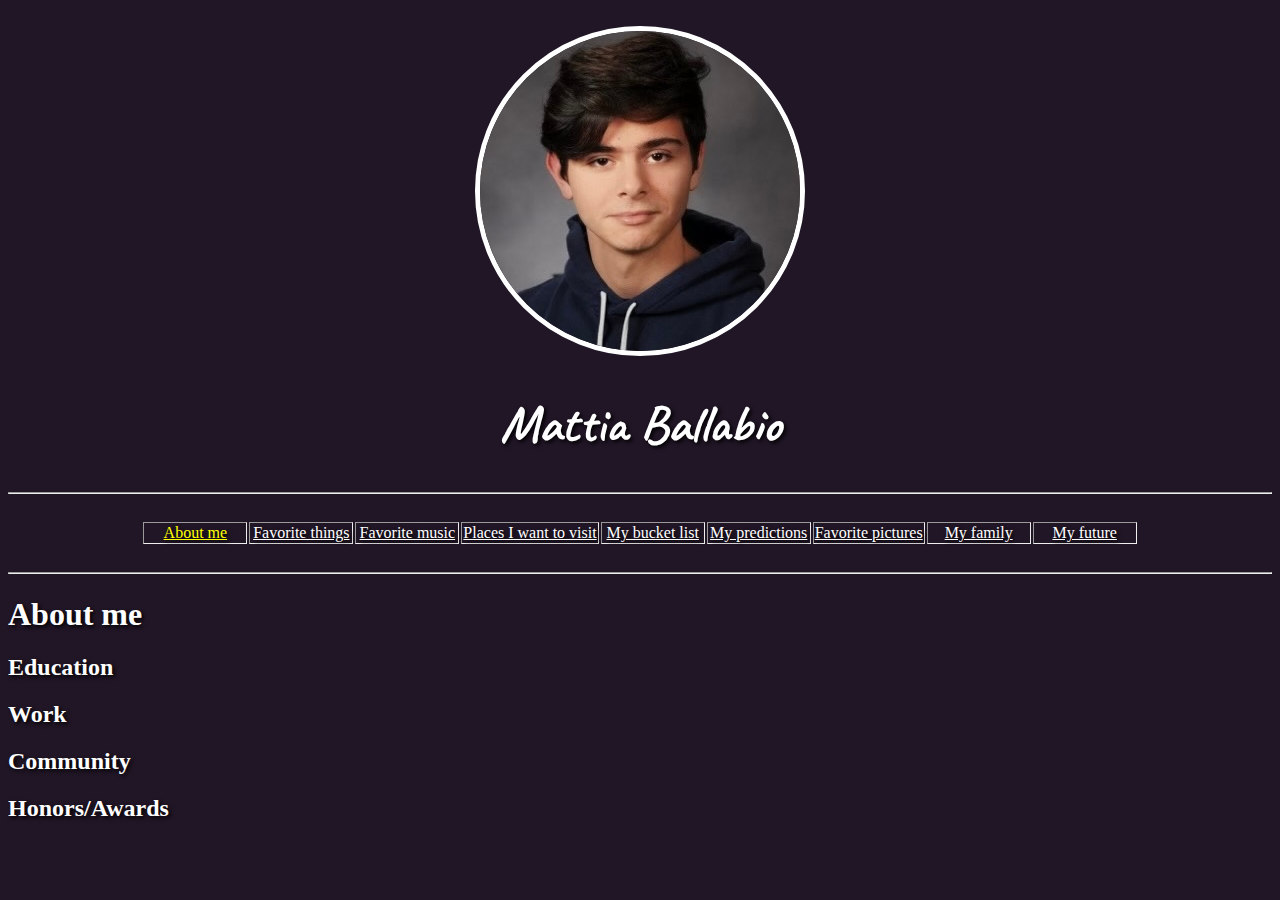
==== index.html @ eeaf09bd "Minor fixes" ====
<!DOCTYPE html>
<html>

<head>
  <meta charset="utf-8">
  <meta name="viewport" content="width=device-width">
  <title>Mattia Ballabio</title>
  <link href="style.css" rel="stylesheet" type="text/css">
  <link href="https://fonts.googleapis.com/css2?family=Caveat:wght@400..700&display=swap" rel="stylesheet">
</head>

<body>
  <br>
  <img src="Pictures/Mattia.jpeg" class="MattiaPicture">
  <h1 class="NameTitle">Mattia Ballabio</h1>
  <hr>
  <br>
  <div class="WebsitesDiv">
    <table class="WebsitesTable" border="1px" style="height:10px">
      <tr>
        <td><a href="aboutme.html" style="color: yellow">About me</a></td>
        <td><a href="favoritethings.html">Favorite things</a></td>
        <td><a href="favoritemusic.html">Favorite music</a></td>
        <td><a href="">Places I want to visit</a></td>
        <td><a href="">My bucket list</a></td>
        <td><a href="">My predictions</a></td>
        <td><a href="">Favorite pictures</a></td>
        <td><a href="">My family</a></td>
        <td><a href="">My future</a></td>
      </tr>
    </table>
  </div>
  <br>
  <hr>
  <h1>About me</h1>
  <h2>Education</h2>
  <h2>Work</h2>
  <h2>Community</h2>
  <h2>Honors/Awards</h2>
</body>

</html>
---- style.css ----
html {
  height: 100%;
  width: 100%;
  background-color: #211626;
  color: white;
  text-shadow: 2px 2px 4px black;
}

body
{
  user-select: none;
}

img
{
  pointer-events: none;
}

a:link,
a:visited
{
  color: white;
}

a:hover
{
  color: yellow;
}

.MattiaPicture
{
  border-radius: 50%;
  margin-left: auto;
  margin-right: auto;
  display: block;
  border: 5px solid white;
}

.NameTitle
{
  text-align: center;
  font-size: 5cap;
  font-family: "Caveat";
}

.WebsitesDiv
{
  overflow-x: scroll;
  ;
}

.WebsitesTable
{
  font-size: 100;
  border: 1px;
  margin-left: auto;
  margin-right: auto;
  min-width: 60px;
}

.WebsitesTable
td {
  font-size: 16px;
  height: 10px;
  min-width: 100px;
  text-align: center;
}
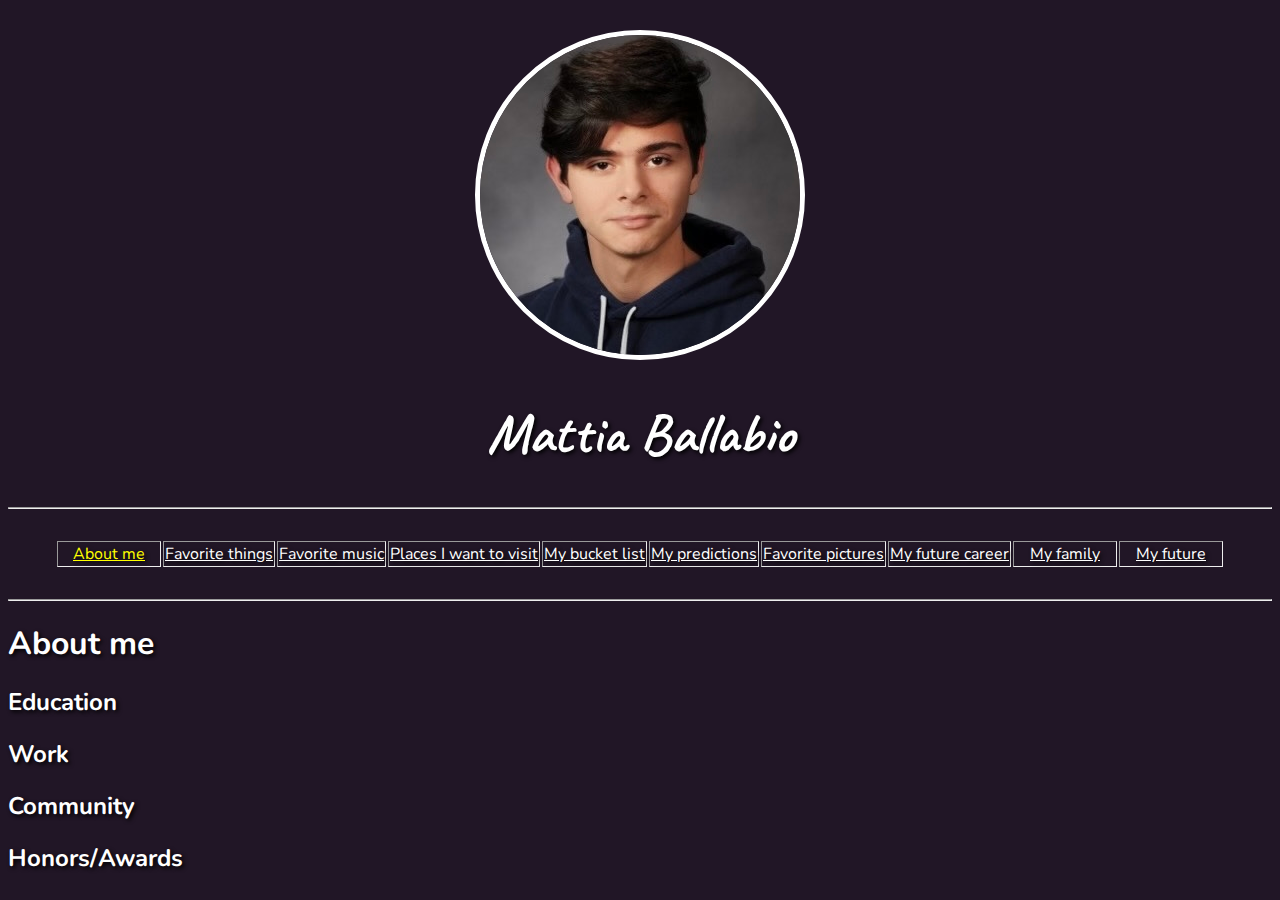
==== commit ab250351: "Added pages" ====
--- a/index.html
+++ b/index.html
@@ -7,6 +7,8 @@
   <title>Mattia Ballabio</title>
   <link href="style.css" rel="stylesheet" type="text/css">
   <link href="https://fonts.googleapis.com/css2?family=Caveat:wght@400..700&display=swap" rel="stylesheet">
+  <link href="https://fonts.googleapis.com/css2?family=Nunito:ital,wght@0,200..1000;1,200..1000&display=swap"
+    rel="stylesheet">
 </head>
 
 <body>
@@ -18,13 +20,14 @@
   <div class="WebsitesDiv">
     <table class="WebsitesTable" border="1px" style="height:10px">
       <tr>
-        <td><a href="aboutme.html" style="color: yellow">About me</a></td>
+        <td><a href="index.html" style="color: yellow">About me</a></td>
         <td><a href="favoritethings.html">Favorite things</a></td>
         <td><a href="favoritemusic.html">Favorite music</a></td>
-        <td><a href="">Places I want to visit</a></td>
-        <td><a href="">My bucket list</a></td>
-        <td><a href="">My predictions</a></td>
-        <td><a href="">Favorite pictures</a></td>
+        <td><a href="places.html">Places I want to visit</a></td>
+        <td><a href="bucketlist.html">My bucket list</a></td>
+        <td><a href="predictions.html">My predictions</a></td>
+        <td><a href="favoritepictures.html">Favorite pictures</a></td>
+        <td><a href="">My future career</a></td>
         <td><a href="">My family</a></td>
         <td><a href="">My future</a></td>
       </tr>
--- a/style.css
+++ b/style.css
@@ -6,29 +6,25 @@
   text-shadow: 2px 2px 4px black;
 }
 
-body
-{
+body {
   user-select: none;
+  font-family: 'Nunito', sans-serif;
 }
 
-img
-{
+img {
   pointer-events: none;
 }
 
 a:link,
-a:visited
-{
+a:visited {
   color: white;
 }
 
-a:hover
-{
+a:hover {
   color: yellow;
 }
 
-.MattiaPicture
-{
+.MattiaPicture {
   border-radius: 50%;
   margin-left: auto;
   margin-right: auto;
@@ -36,21 +32,18 @@
   border: 5px solid white;
 }
 
-.NameTitle
-{
+.NameTitle {
   text-align: center;
   font-size: 5cap;
   font-family: "Caveat";
 }
 
-.WebsitesDiv
-{
+.WebsitesDiv {
   overflow-x: scroll;
   ;
 }
 
-.WebsitesTable
-{
+.WebsitesTable {
   font-size: 100;
   border: 1px;
   margin-left: auto;
@@ -58,8 +51,7 @@
   min-width: 60px;
 }
 
-.WebsitesTable
-td {
+.WebsitesTable td {
   font-size: 16px;
   height: 10px;
   min-width: 100px;
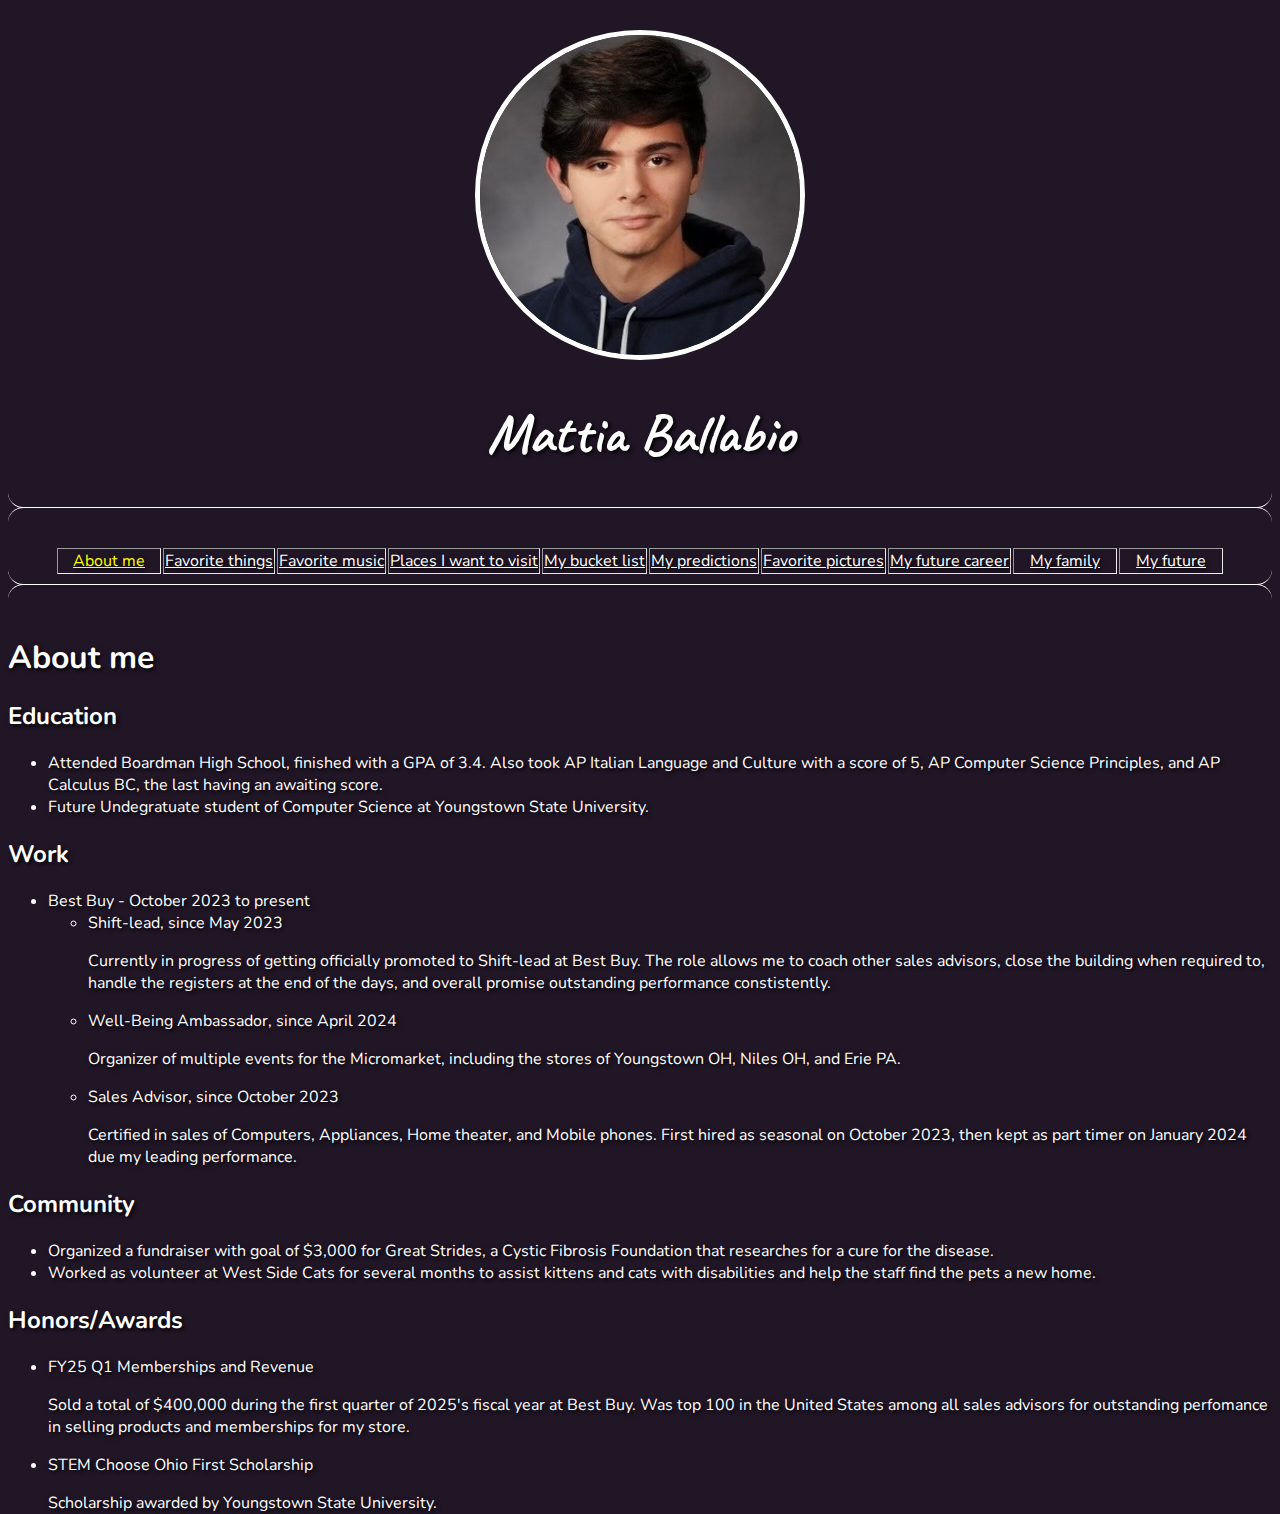
==== commit 75f99952: "Changed hr's style and added info to index.html" ====
--- a/index.html
+++ b/index.html
@@ -16,7 +16,6 @@
   <img src="Pictures/Mattia.jpeg" class="MattiaPicture">
   <h1 class="NameTitle">Mattia Ballabio</h1>
   <hr>
-  <br>
   <div class="WebsitesDiv">
     <table class="WebsitesTable" border="1px" style="height:10px">
       <tr>
@@ -27,19 +26,43 @@
         <td><a href="bucketlist.html">My bucket list</a></td>
         <td><a href="predictions.html">My predictions</a></td>
         <td><a href="favoritepictures.html">Favorite pictures</a></td>
-        <td><a href="">My future career</a></td>
-        <td><a href="">My family</a></td>
-        <td><a href="">My future</a></td>
+        <td><a href="futurecareer.html">My future career</a></td>
+        <td><a href="myfamily.html">My family</a></td>
+        <td><a href="myfuture.html">My future</a></td>
       </tr>
     </table>
   </div>
-  <br>
   <hr>
   <h1>About me</h1>
   <h2>Education</h2>
+  <ul>
+    <li>Attended Boardman High School, finished with a GPA of 3.4. Also took AP Italian Language and Culture with a score of 5, AP Computer Science Principles, and AP Calculus BC, the last having an awaiting score.</li>
+    <li>Future Undegratuate student of Computer Science at Youngstown State University. </li>
+  </ul>
   <h2>Work</h2>
+  <ul>
+    <li>Best Buy - October 2023 to present</li>
+    <ul>
+      <li>Shift-lead, since May 2023</li>
+      <p>Currently in progress of getting officially promoted to Shift-lead at Best Buy. The role allows me to coach other sales advisors, close the building when required to, handle the registers at the end of the days, and overall promise outstanding performance constistently.</p>
+      <li>Well-Being Ambassador, since April 2024</li>
+      <p>Organizer of multiple events for the Micromarket, including the stores of Youngstown OH, Niles OH, and Erie PA.</p>
+      <li>Sales Advisor, since October 2023</li>
+      <p>Certified in sales of Computers, Appliances, Home theater, and Mobile phones. First hired as seasonal on October 2023, then kept as part timer on January 2024 due my leading performance.</p>
+    </ul>
+  </ul>
   <h2>Community</h2>
+  <ul>
+    <li>Organized a fundraiser with goal of $3,000 for Great Strides, a Cystic Fibrosis Foundation that researches for a cure for the disease.</li>
+    <li>Worked as volunteer at West Side Cats for several months to assist kittens and cats with disabilities and help the staff find the pets a new home.</li>
+  </ul>
   <h2>Honors/Awards</h2>
+  <ul>
+    <li>FY25 Q1 Memberships and Revenue</li>
+    <p>Sold a total of $400,000 during the first quarter of 2025's fiscal year at Best Buy. Was top 100 in the United States among all sales advisors for outstanding perfomance in selling products and memberships for my store.</p>
+    <li>STEM Choose Ohio First Scholarship</li>
+    <p>Scholarship awarded by Youngstown State University.</p>
+  </ul>
 </body>
 
 </html>--- a/style.css
+++ b/style.css
@@ -13,6 +13,25 @@
 
 img {
   pointer-events: none;
+}
+
+hr {
+    overflow: visible; /* For IE */
+    height: 30px;
+    border-style: solid;
+    border-color: white;
+    border-width: 1px 0 0 0;
+    border-radius: 20px;
+}
+hr:before { /* Not really supposed to work, but does */
+    display: block;
+    content: "";
+    height: 30px;
+    margin-top: -31px;
+    border-style: solid;
+    border-color: white;
+    border-width: 0 0 1px 0;
+    border-radius: 20px;
 }
 
 a:link,
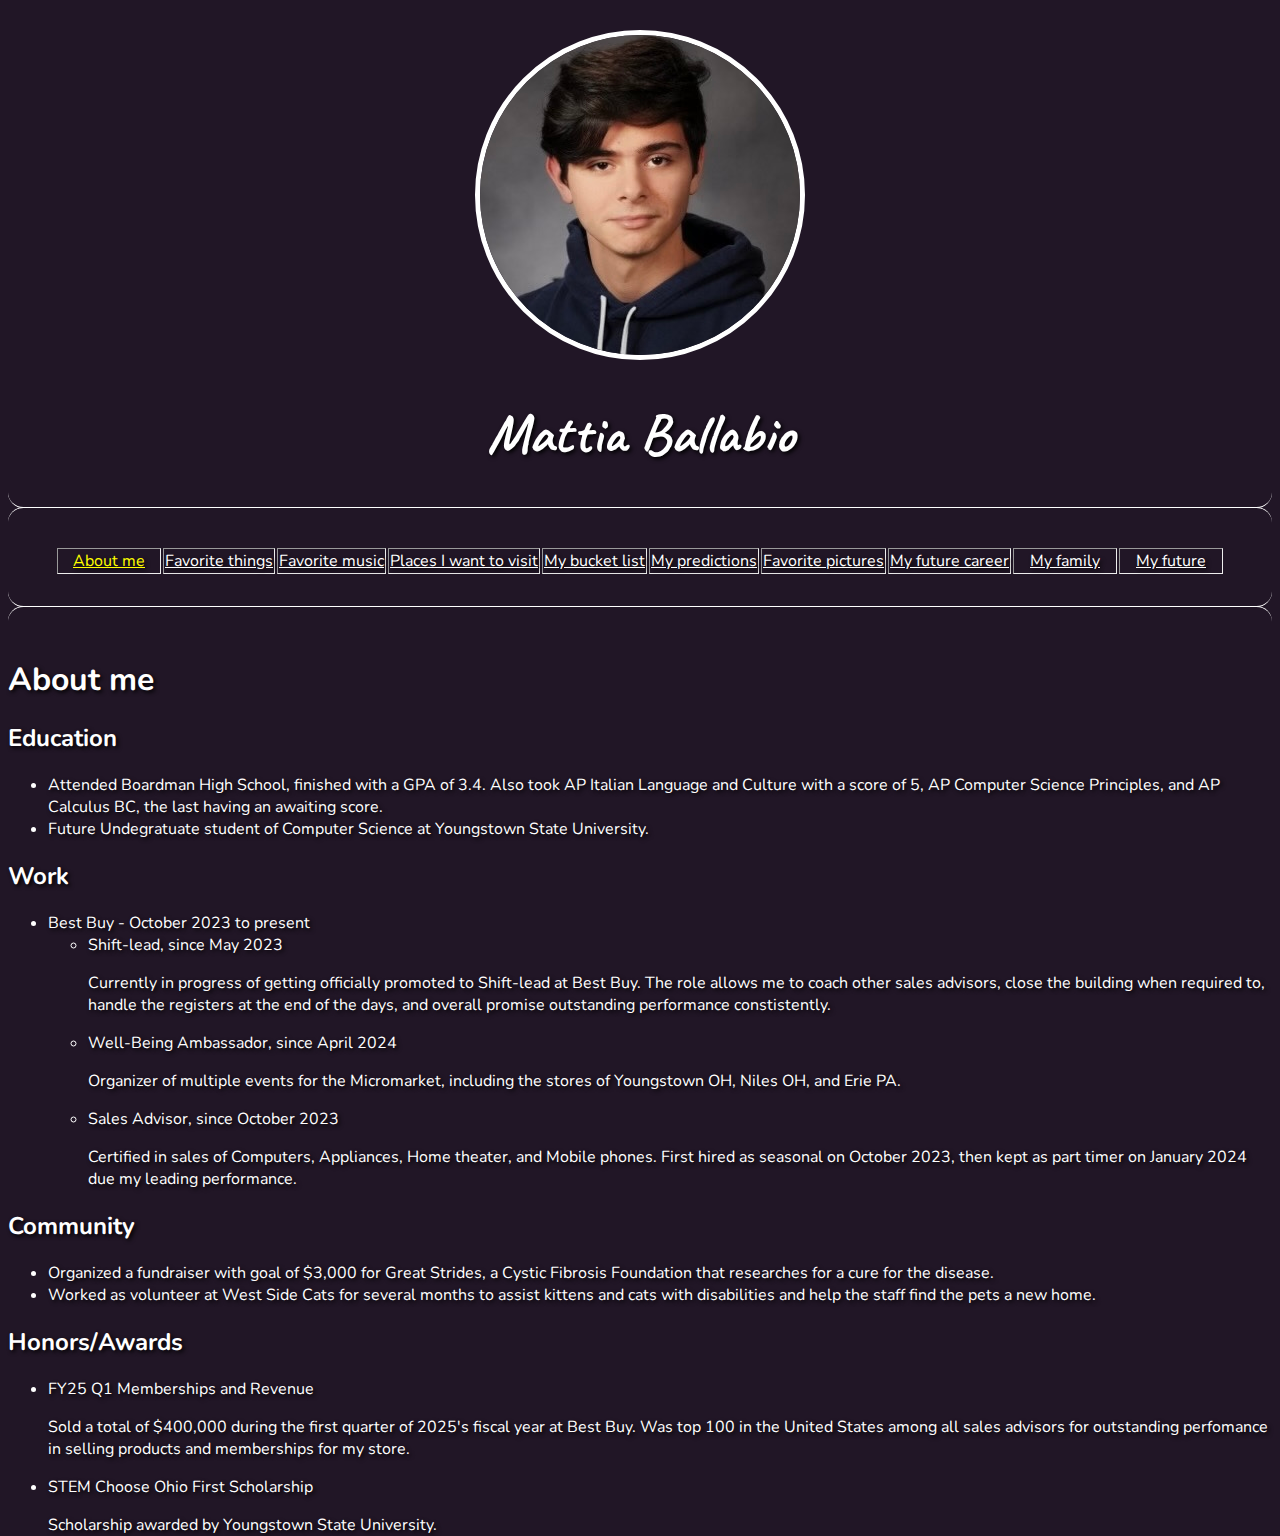
==== commit 21c9da36: "Minor fixes" ====
--- a/index.html
+++ b/index.html
@@ -32,6 +32,7 @@
       </tr>
     </table>
   </div>
+  <br>
   <hr>
   <h1>About me</h1>
   <h2>Education</h2>
